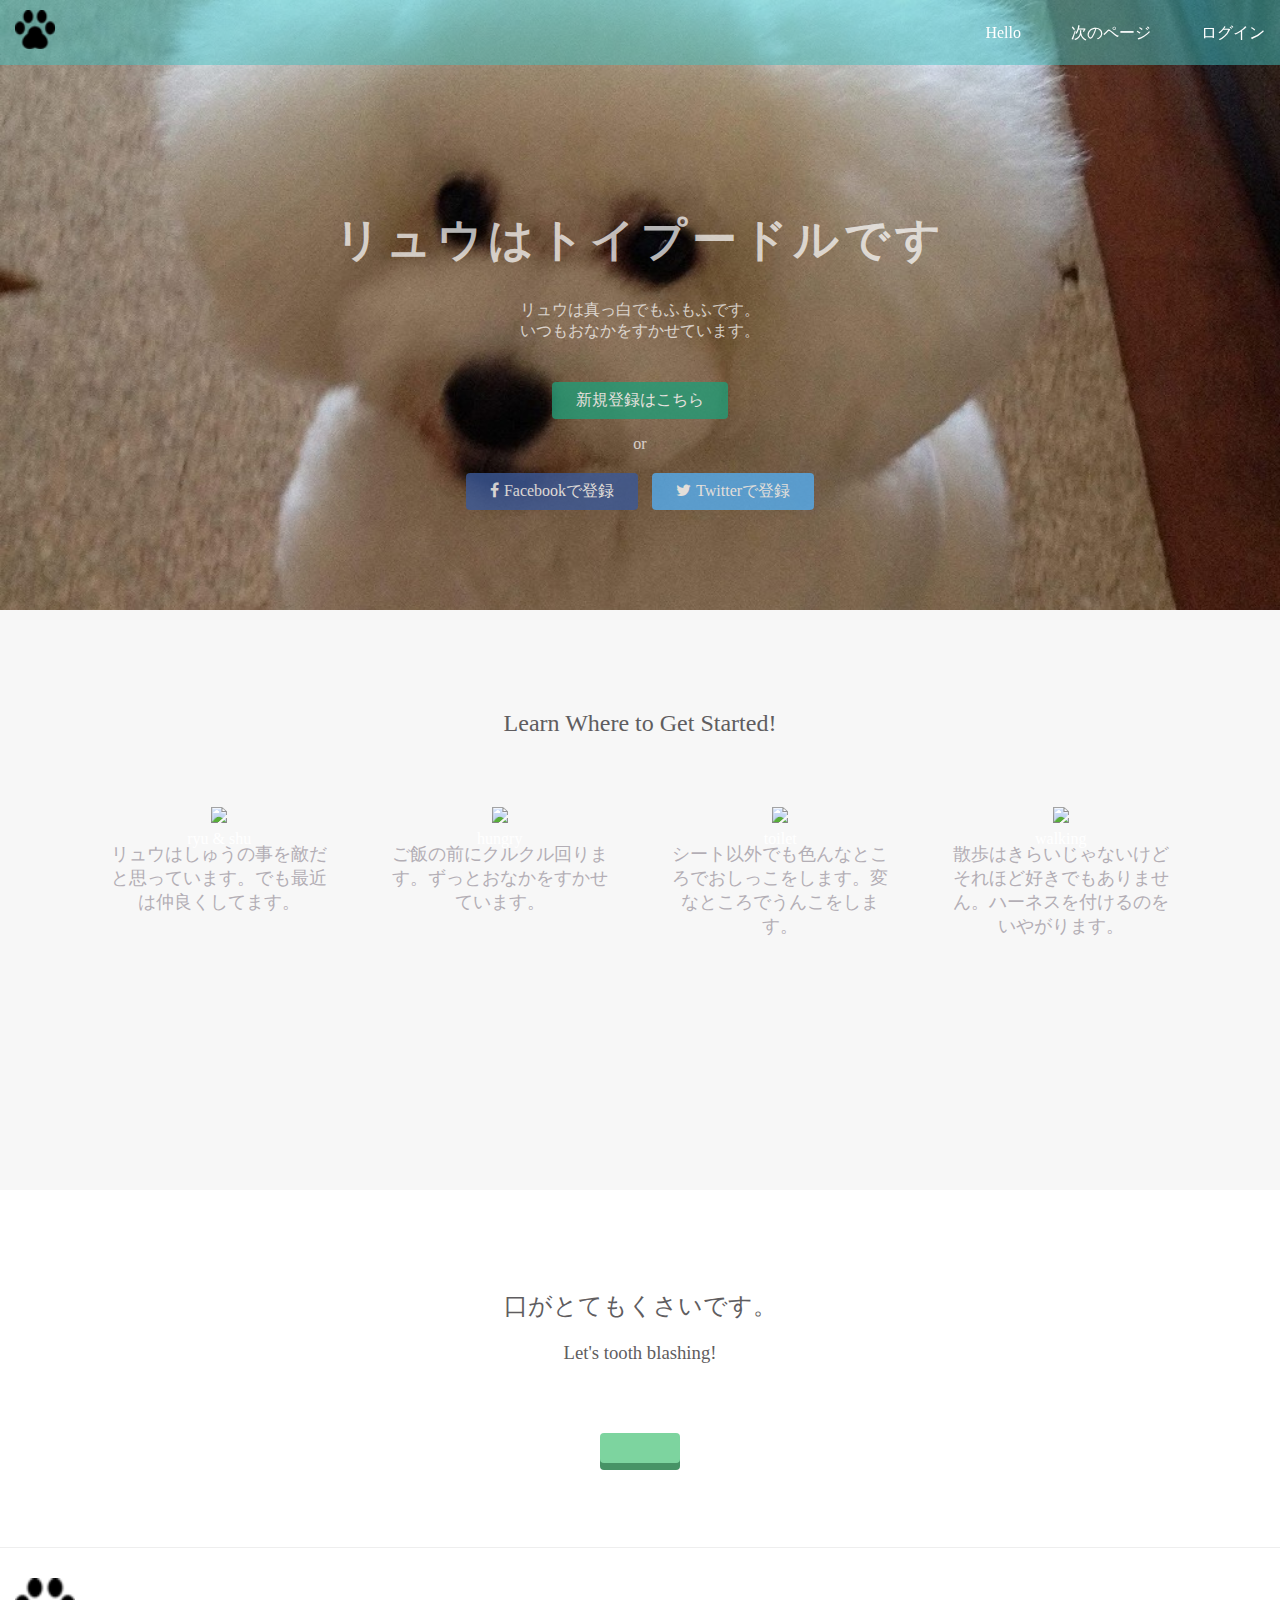
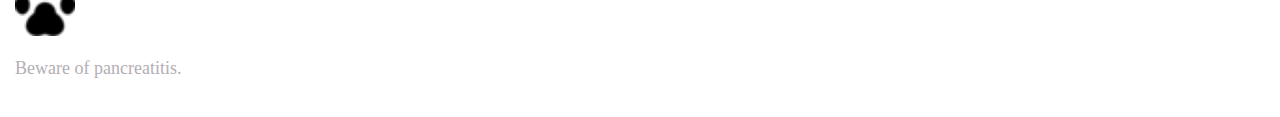
==== index.html @ 717d1f39 "Update index.html" ====
<!DOCTYPE html>
<html>
<head>
  <meta charset="utf-8">
  <meta name="viewport" content="width=device-width, initial-scale=1.0">
  <title>ryu</title>
  <link href="https://maxcdn.bootstrapcdn.com/font-awesome/4.7.0/css/font-awesome.min.css" rel="stylesheet" integrity="sha384-wvfXpqpZZVQGK6TAh5PVlGOfQNHSoD2xbE+QkPxCAFlNEevoEH3Sl0sibVcOQVnN" crossorigin="anonymous">
  <link rel="stylesheet" type="text/css" href="stylesheet.css">
</head>
<body>
  <header>
    <div class="container">
      <div class="header-left">
        <img class="logo" src="nikukyu.png">
      </div>
      <span class="fa fa-bars menu-icon"></span>
      <div class="header-right">
        <a href="index1.html">Hello</a>
        <a href="#">次のページ</a>
        <a href="#" class="login">ログイン</a>
      </div>
    </div>
  </header>
  <div class="top-wrapper">
    <div class="container">
      <h1>リュウはトイプードルです</h1>
      <p>リュウは真っ白でもふもふです。<br>いつもおなかをすかせています。</p>
      <div class="btn-wrapper">
        <a href="#" class="btn signup">新規登録はこちら</a>
        <p>or</p>
        <a href="#" class="btn facebook"><span class="fa fa-facebook"></span>Facebookで登録</a>
        <a href="#" class="btn twitter"><span class="fa fa-twitter"></span>Twitterで登録</a>
      </div>
    </div>
  </div>
  <div class="lesson-wrapper">
    <div class="container">
      <div class="heading">
        <h2>Learn Where to Get Started!</h2>
      </div>
      <div class="lessons">
        <div class="lesson">
          <div class="lesson-icon">
            <img src="https://prog-8.com/images/html/advanced/html.png">
            <p>ryu & shu</p>
          </div>
          <p class="text-contents">リュウはしゅうの事を敵だと思っています。でも最近は仲良くしてます。</p>
        </div>
        <div class="lesson">
          <div class="lesson-icon">
            <img src="https://prog-8.com/images/html/advanced/jQuery.png">
            <p>hungry</p>
          </div>
          <p class="text-contents">ご飯の前にクルクル回ります。ずっとおなかをすかせています。</p>
        </div>
        <div class="lesson">
          <div class="lesson-icon">
            <img src="https://prog-8.com/images/html/advanced/ruby.png">
            <p>toilet</p>
          </div>
          <p class="text-contents">シート以外でも色んなところでおしっこをします。変なところでうんこをします。</p>
        </div>
        <div class="lesson">
          <div class="lesson-icon">
            <img src="https://prog-8.com/images/html/advanced/php.png">
            <p>walking</p>
          </div>
          <p class="text-contents">散歩はきらいじゃないけどそれほど好きでもありません。ハーネスを付けるのをいやがります。</p>
        </div>
      </div>
      <div class="clear"></div>
    </div>
  </div>
  <div class="message-wrapper">
    <div class="container">
      <div class="heading">
        <h2>口がとてもくさいです。</h2>
        <h3>Let's tooth blashing!</h3>
      </div>
      <span class="btn message"></span>
    </div>
  </div>
  <footer>
    <div class="container">
      <img src="nikukyu.png">
      <p>Beware of pancreatitis.</p>
    </div>
  </footer>
</body>
</html>
---- stylesheet.css ----
* {
  box-sizing: border-box;
}

body {
  margin: 0;
  font-family: "Hiragino Kaku Gothic ProN";
}

a {
  text-decoration: none;
}

.container {
  width: 100%;
  padding: 0 15px;
  margin: 0 auto;
}

.top-wrapper {
  padding: 180px 0 100px 0;
  background-image: url(ryutop1.jpg);
  background-size: cover;
  color: white;
  text-align: center;
}

.top-wrapper h1 {
  opacity: 0.7;
  font-size: 45px;
  letter-spacing: 5px;
}

.top-wrapper p {
  opacity: 0.7;
  font-size: 16px;
  margin-bottom: 40px;
}

.btn-wrapper {
  text-align: center;
}

.btn-wrapper p {
  margin-bottom: 20px;
}

.signup {
  background-color: #239b76;
}

.facebook {
  background-color: #3b5998;
  margin-right: 10px;
}

.twitter {
  background-color: #55acee;
}

.btn {
  padding: 8px 24px;
  color: white;
  display: inline-block;
  opacity: 0.8;
  border-radius: 4px;
  text-align: center;
}

.btn:hover {
  opacity: 1;
}

.fa {
  margin-right: 5px;
}

header {
  height: 65px;
  width: 100%;
  background-color: rgba(63, 191, 191, 0.5);
  position :fixed;
  top: 0;
  z-index: 10;
}

.logo {
  width: 40px;
  margin-top: 10px;
}

.header-left {
  float: left;
}

.header-right {
  float: right;
  margin-right: -25px;
}

.header-right a {
  line-height: 65px;
  padding: 0 25px;
  color: white;
  display: block;
  float: left;
  transition: all 0.5s;
}

.header-right a:hover {
  background-color: rgba(255,255,255,0.3);
}

.lesson-wrapper {
  height: 580px;
  padding-bottom: 80px;
  padding-left: 5%;
  padding-right: 5%;
  background-color: #f7f7f7;
  text-align: center;
}

.heading {
  padding-top: 80px;
  padding-bottom: 50px;
  color: #5f5d60;
}

.heading h2 {
  font-weight: normal;
}

.lesson {
  float: left;
  width: 25%;
}

.lesson-icon {
  position: relative;
}

.lesson-icon p {
  position: absolute;
  top: 37%;
  width: 100%;
  color: white;
}

.text-contents {
  width: 80%;
  display: inline-block;
  margin-top: 15px;
  font-size: 18px;
  color: #b3aeb5;
}

.heading h3 {
  font-weight: normal;
}

.message-wrapper {
  border-bottom: 1px solid #eee;
  padding-bottom: 80px;
  text-align: center;
}

.message {
  padding: 15px 40px;
  background-color: #5dca88;
  cursor: pointer;
  box-shadow: 0px 7px #1a7940;
}

.message:active {
  position: relative;
  top: 7px;
  box-shadow: none;
}

footer img {
  width: 60px;
}

footer p {
  color: #b3aeb5;
  font-size: 18px;
}

footer {
  padding-top: 30px;
  padding-bottom: 20px;
}

.menu-icon {
  color: white;
  float: right;
  font-size: 25px;
  padding: 21px 0;
  display: none;
}

.clear {
  clear: left;
}

@media all and (max-width: 1000px) {
  .lesson {
    width: 50%;
    margin-bottom: 50px;
  }

  .lesson-wrapper {
    height: 990px;
  }

  footer {
    text-align: center;
  }
}

@media all and (max-width: 750px) {
  .top-wrapper h1 {
    font-size: 32px;
  }

  .heading h2 {
    font-size: 20px;
  }
}

@media all and (max-width: 670px) {
  .header-right {
    display: none;
  }

  .menu-icon {
    display: block;
  }

  .top-wrapper .btn {
    width: 100%;
  }

  .twitter {
    margin-top: 10px;
  }

  .top-wrapper {
    text-align: left;
  }

  .top-wrapper h1 {
    font-size: 24px;
  }

  .top-wrapper p {
    font-size: 14px;
  }

  .lesson {
    width: 100%;
  }

  .lesson-wrapper {
    height: 1700px;
  }

  .message-wrapper .btn {
    width: 100%;
  }
}
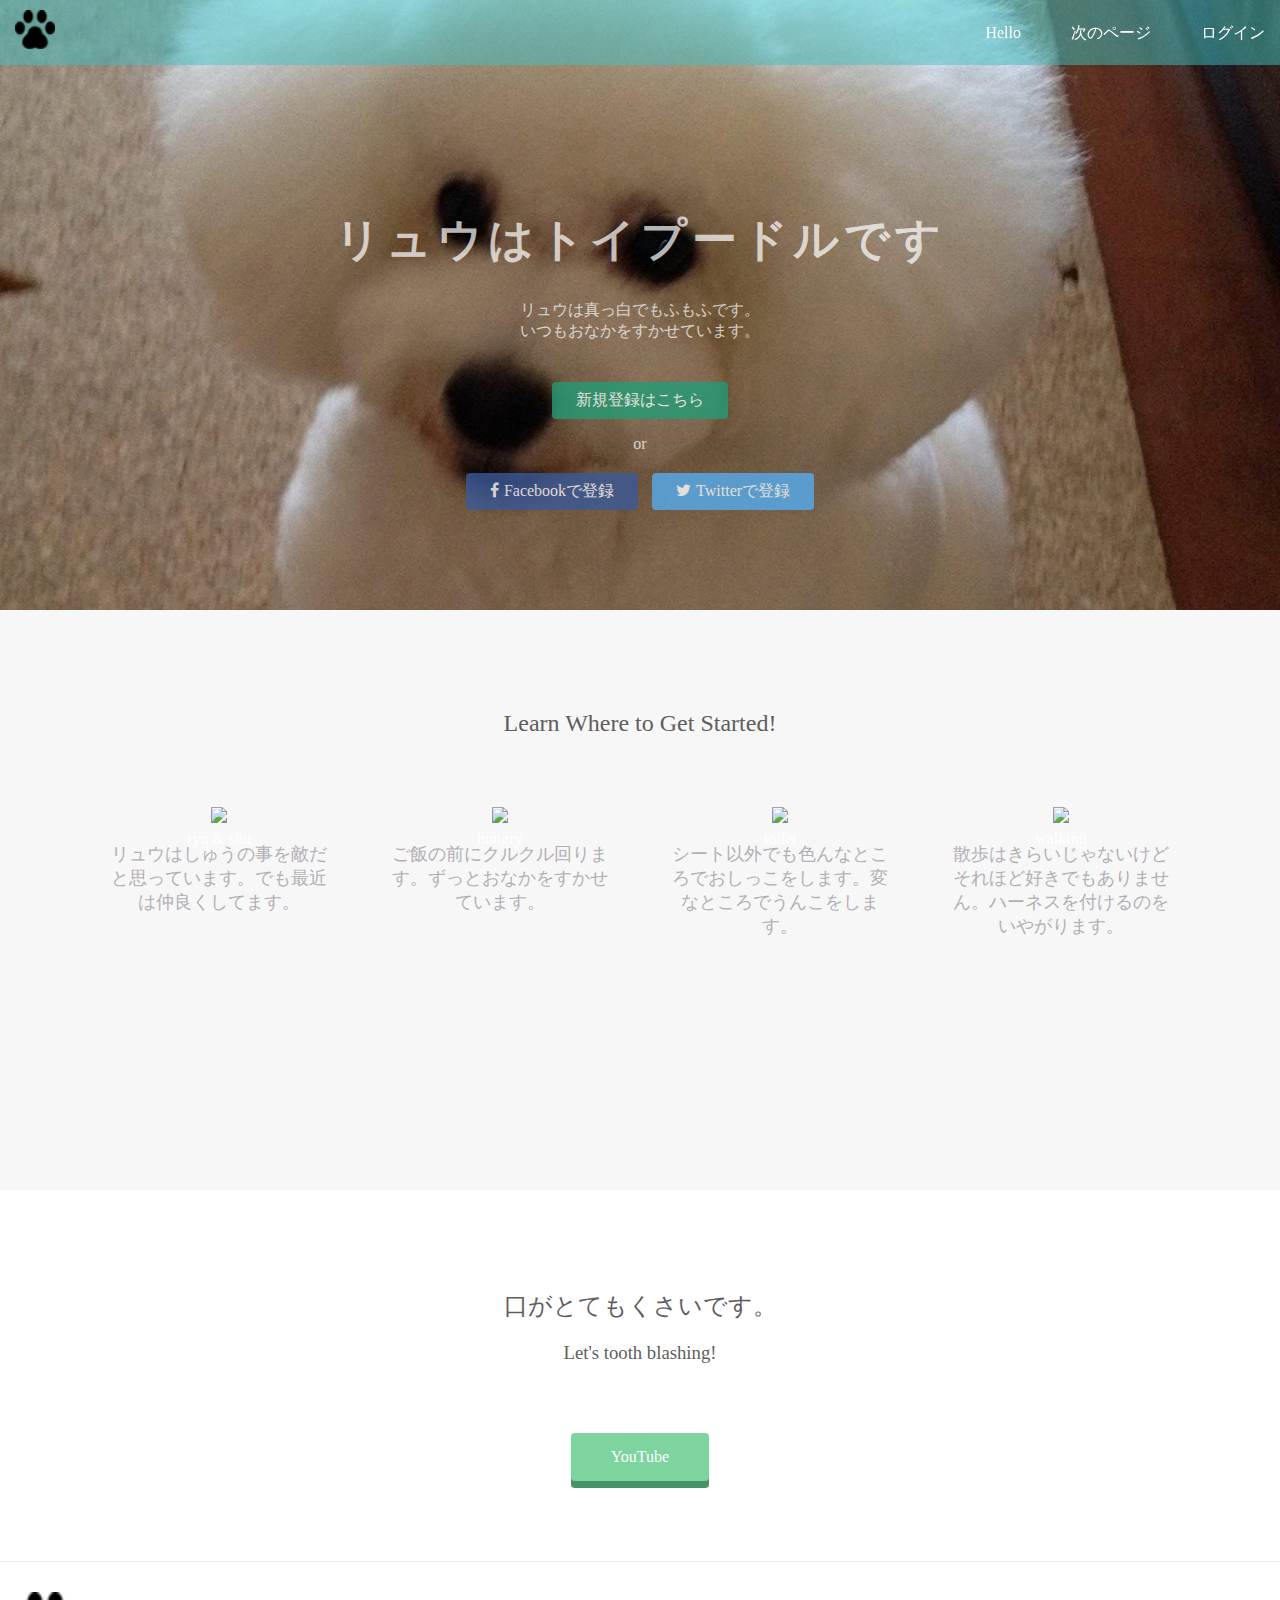
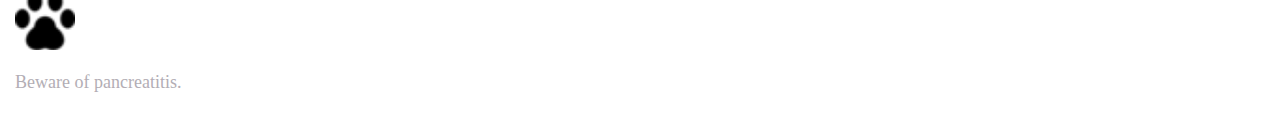
==== commit 06e4f927: "Update index.html" ====
--- a/index.html
+++ b/index.html
@@ -77,7 +77,7 @@
         <h2>口がとてもくさいです。</h2>
         <h3>Let's tooth blashing!</h3>
       </div>
-      <span class="btn message"></span>
+      <span class="btn message">YouTube</span>
     </div>
   </div>
   <footer>
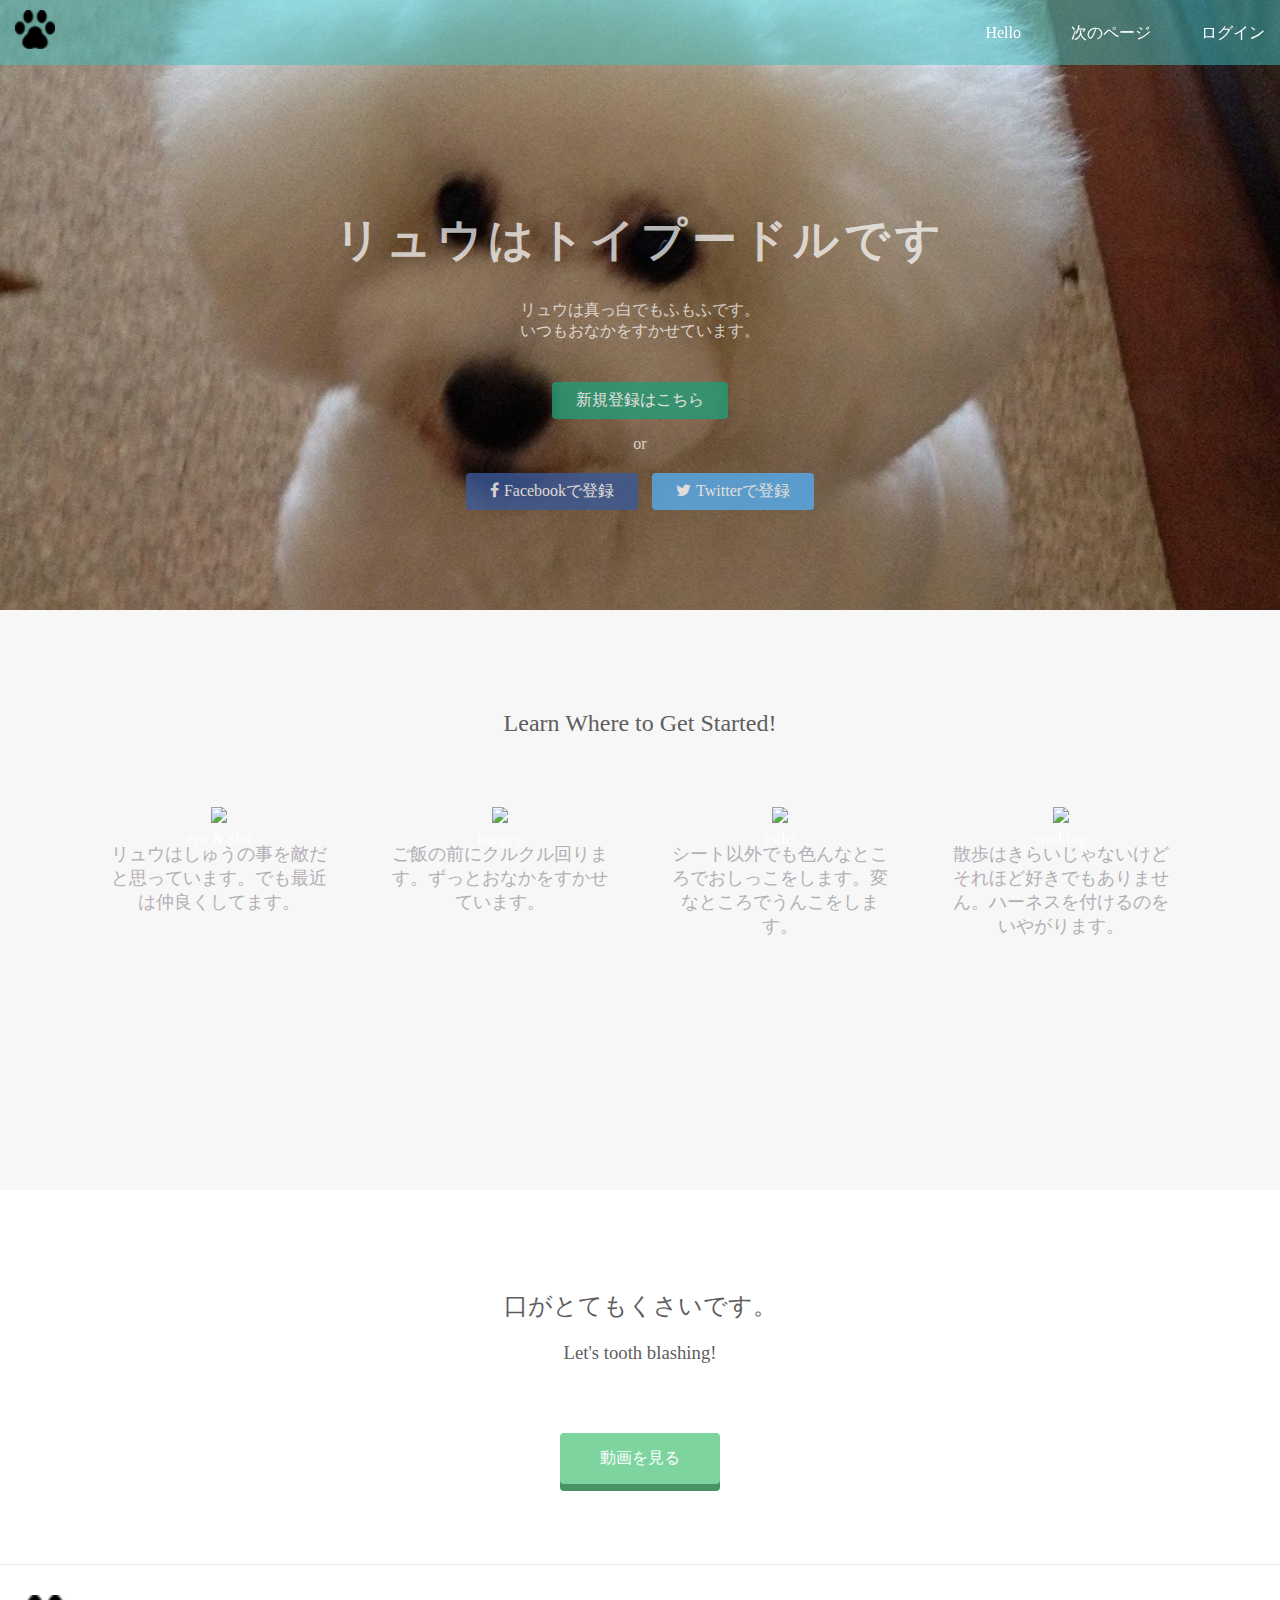
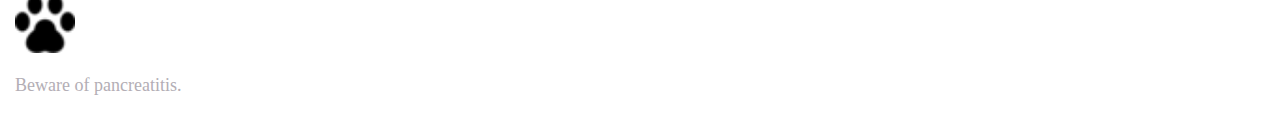
==== commit 4aadf02d: "Update index.html" ====
--- a/index.html
+++ b/index.html
@@ -77,7 +77,7 @@
         <h2>口がとてもくさいです。</h2>
         <h3>Let's tooth blashing!</h3>
       </div>
-      <span class="btn message">YouTube</span>
+      <a class="btn message" href="https://youtu.be/ukA0ZIQ3UUY">動画を見る</a>
     </div>
   </div>
   <footer>
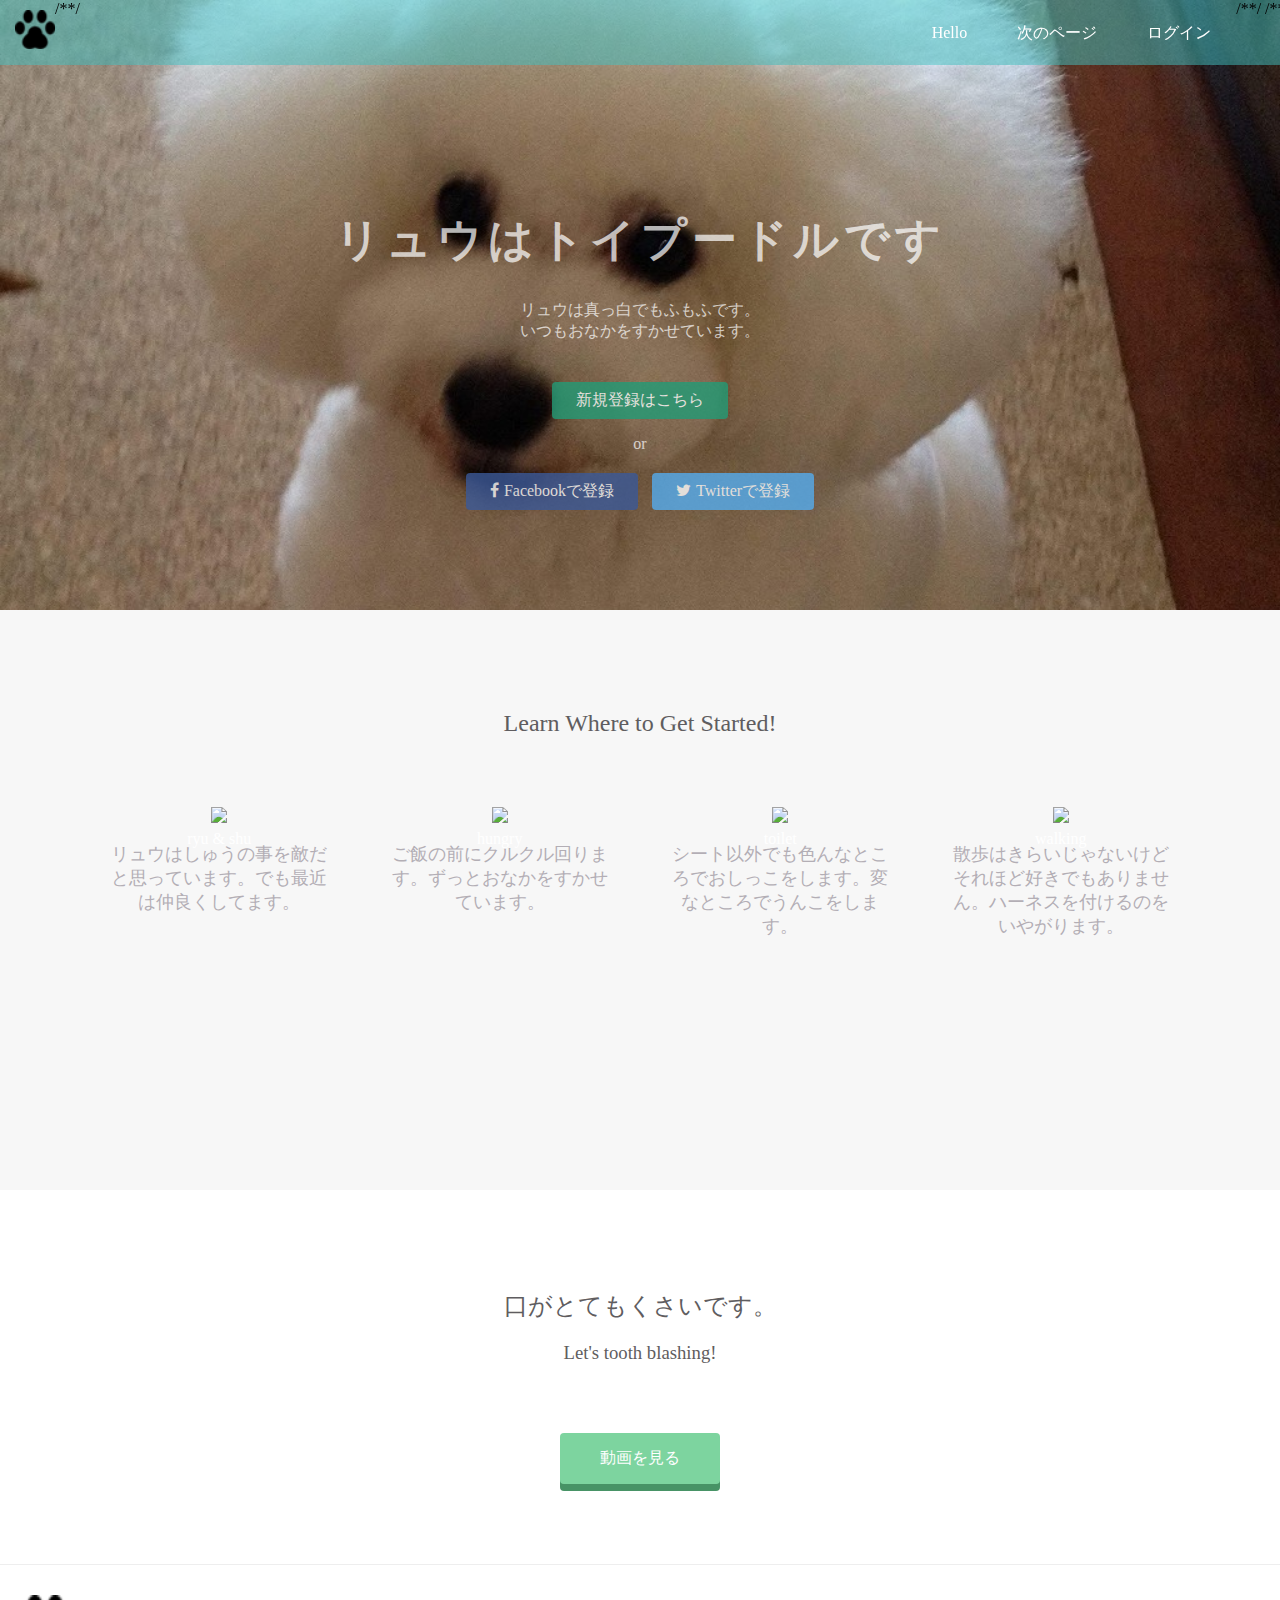
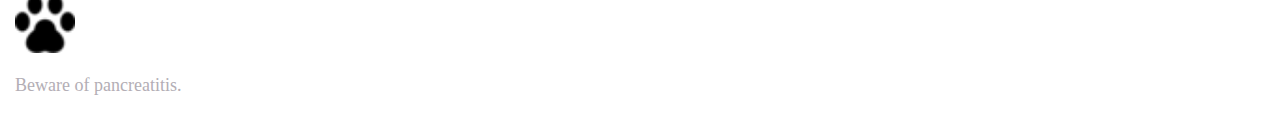
==== commit 5764d356: "Update index.html" ====
--- a/index.html
+++ b/index.html
@@ -13,11 +13,11 @@
       <div class="header-left">
         <img class="logo" src="nikukyu.png">
       </div>
-      <span class="fa fa-bars menu-icon"></span>
+      /*<span class="fa fa-bars menu-icon"></span>*/
       <div class="header-right">
         <a href="index1.html">Hello</a>
-        <a href="#">次のページ</a>
-        <a href="#" class="login">ログイン</a>
+        /*<a href="#">次のページ</a>*/
+        /*<a href="#" class="login">ログイン</a>*/
       </div>
     </div>
   </header>
@@ -77,7 +77,7 @@
         <h2>口がとてもくさいです。</h2>
         <h3>Let's tooth blashing!</h3>
       </div>
-      <a class="btn message" href="https://youtu.be/ukA0ZIQ3UUY">動画を見る</a>
+      <a class="btn message" href="index2.html">動画を見る</a>
     </div>
   </div>
   <footer>
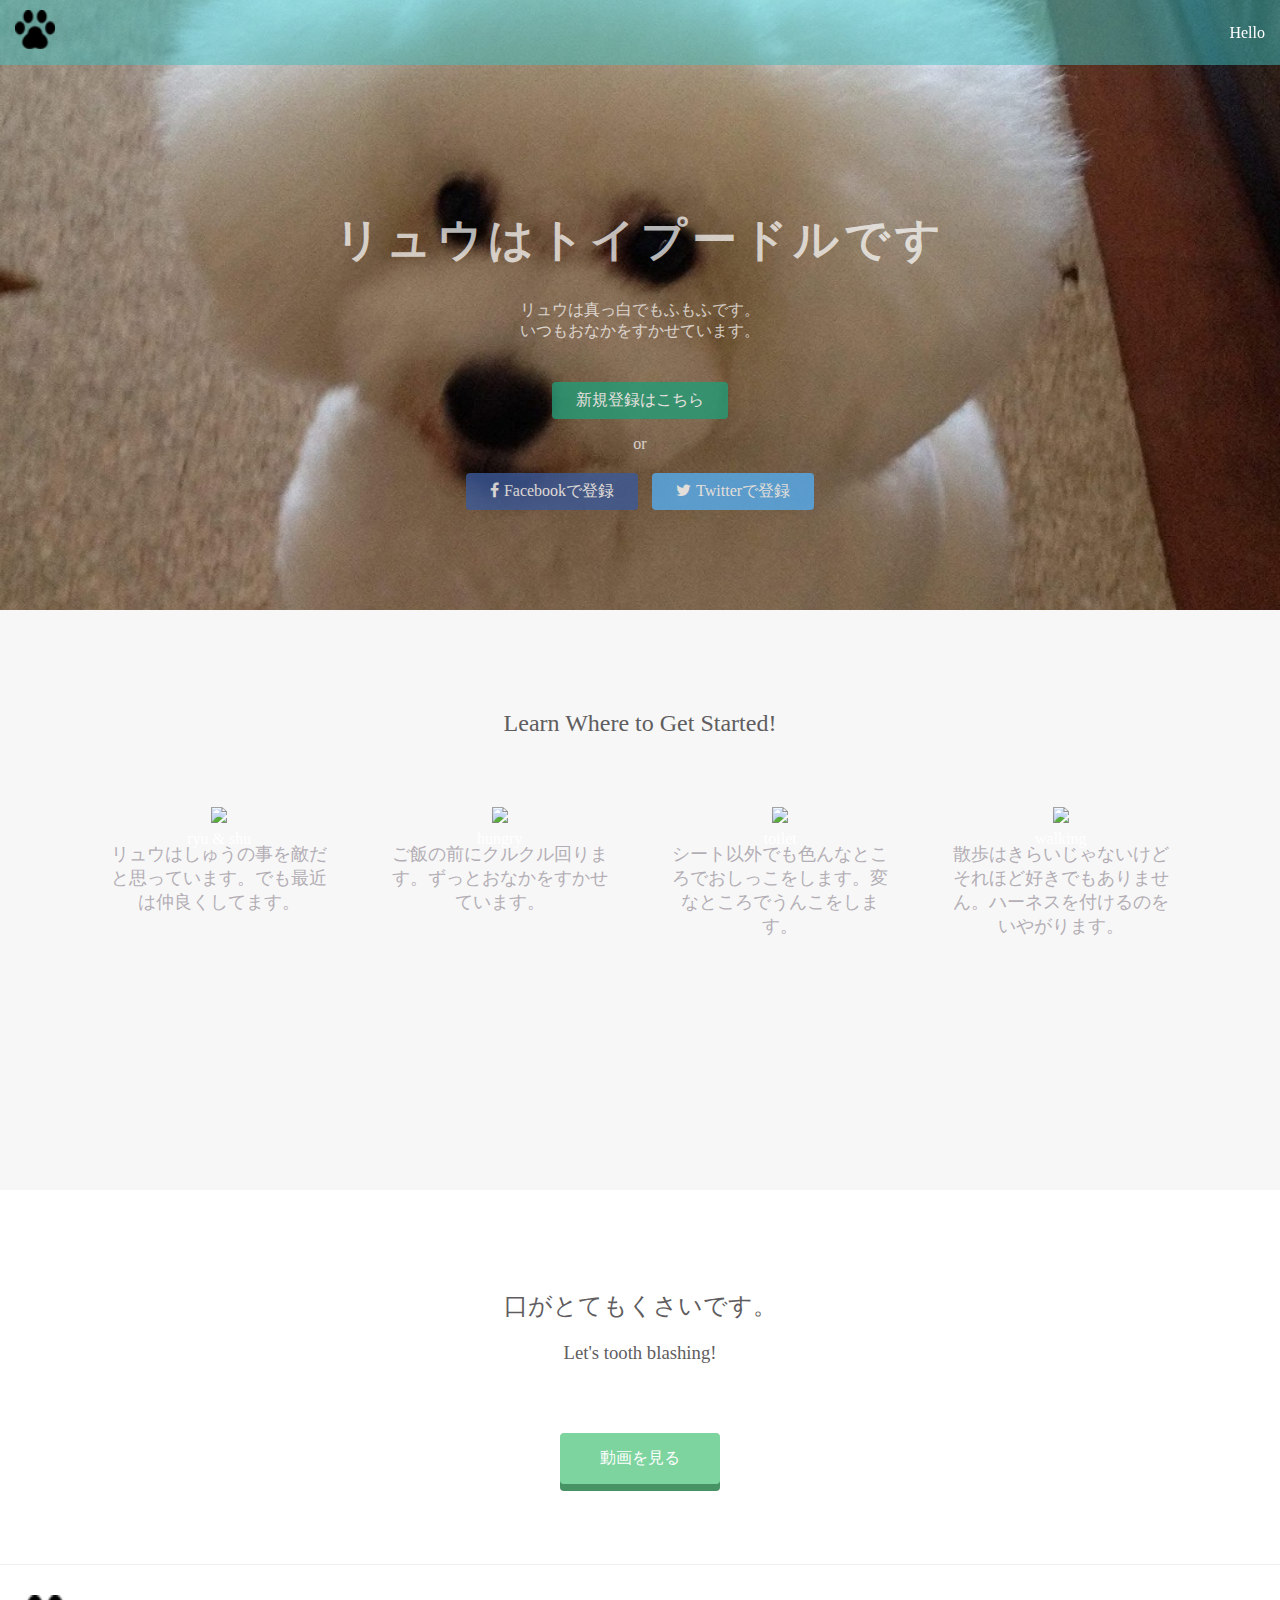
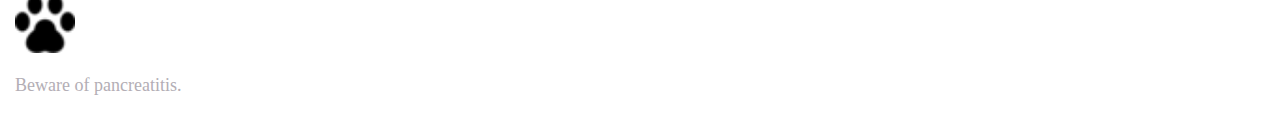
==== commit 27c7530c: "Update index.html" ====
--- a/index.html
+++ b/index.html
@@ -13,11 +13,11 @@
       <div class="header-left">
         <img class="logo" src="nikukyu.png">
       </div>
-      /*<span class="fa fa-bars menu-icon"></span>*/
+      <!--<span class="fa fa-bars menu-icon"></span>-->
       <div class="header-right">
         <a href="index1.html">Hello</a>
-        /*<a href="#">次のページ</a>*/
-        /*<a href="#" class="login">ログイン</a>*/
+        <!--<a href="#">次のページ</a>-->
+        <!--<a href="#" class="login">ログイン</a>-->
       </div>
     </div>
   </header>
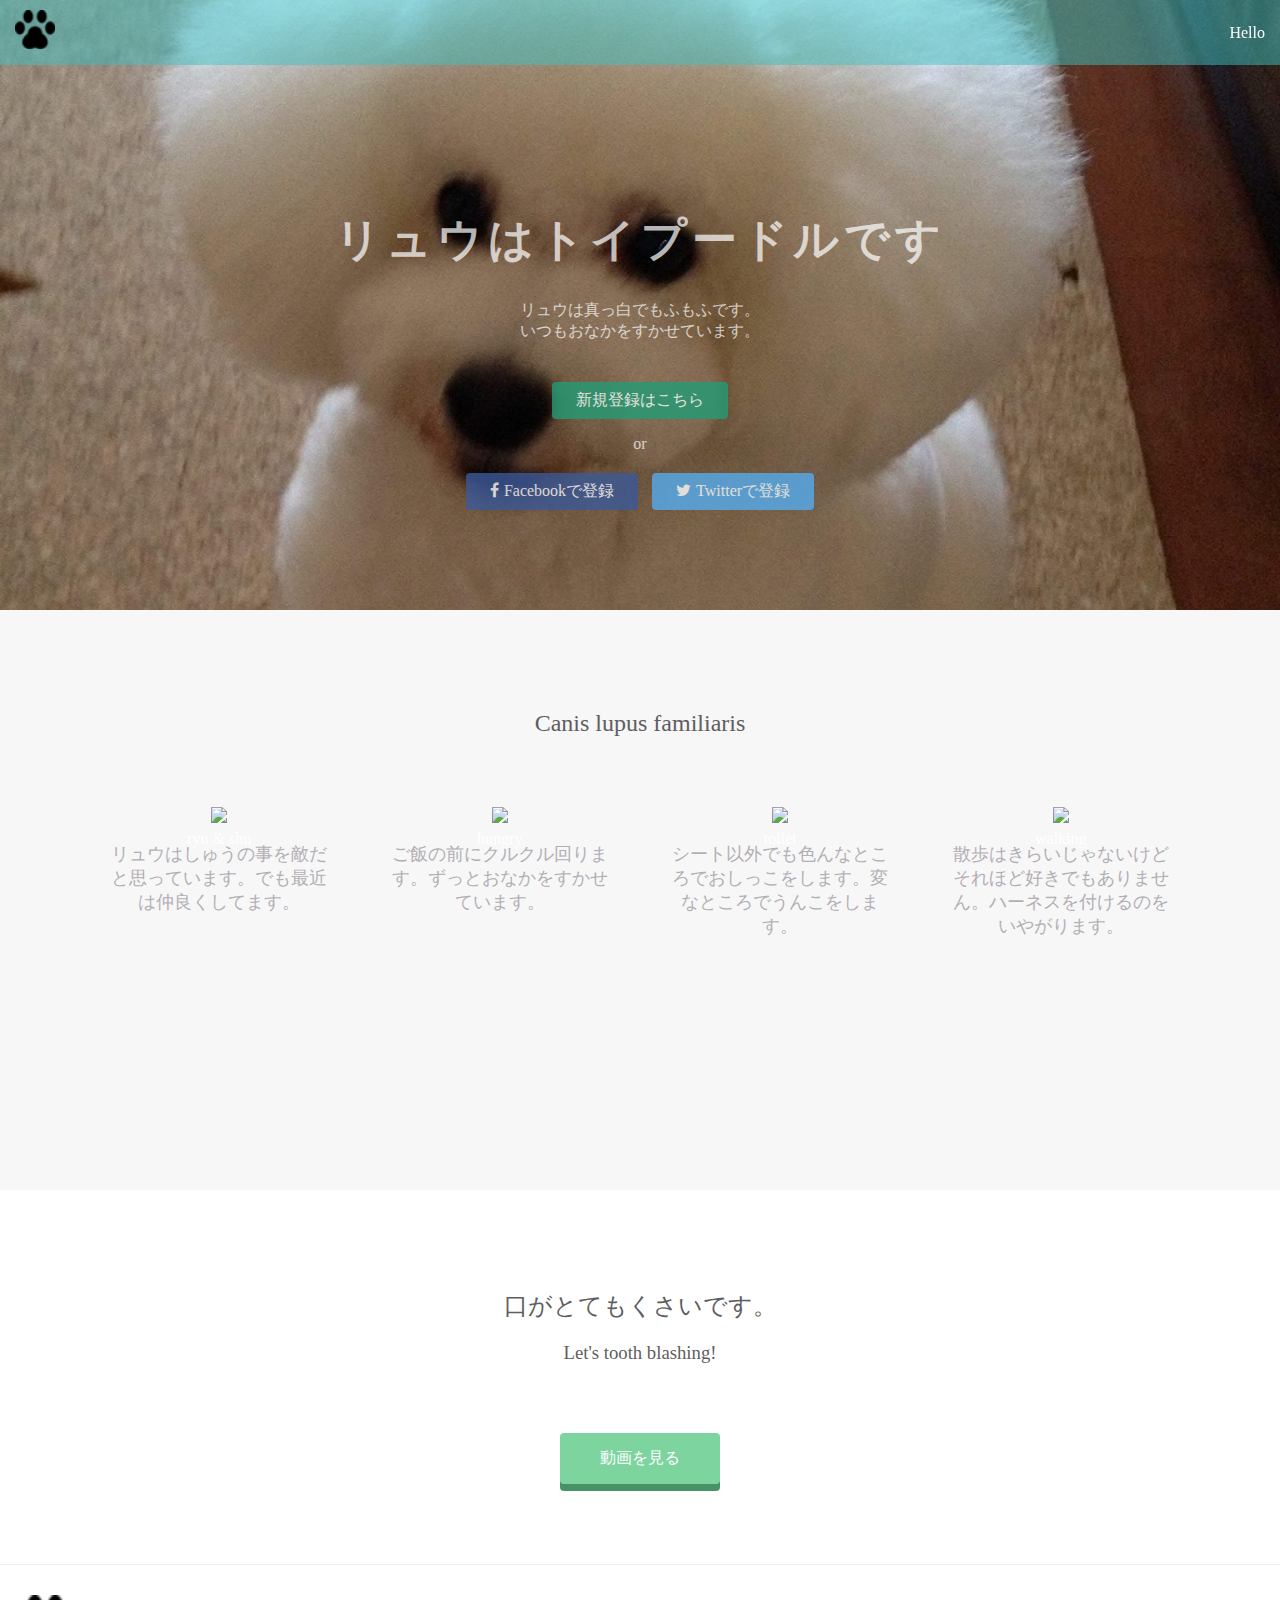
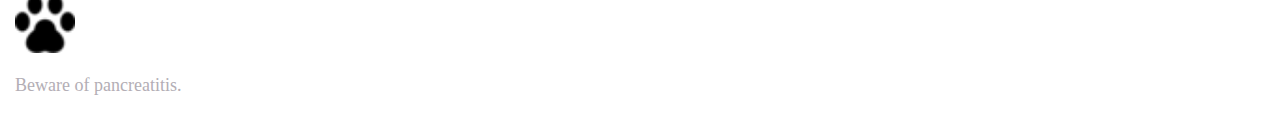
==== commit b7dd3602: "Update index.html" ====
--- a/index.html
+++ b/index.html
@@ -36,7 +36,7 @@
   <div class="lesson-wrapper">
     <div class="container">
       <div class="heading">
-        <h2>Learn Where to Get Started!</h2>
+        <h2>Canis lupus familiaris</h2>
       </div>
       <div class="lessons">
         <div class="lesson">
--- a/stylesheet.css
+++ b/stylesheet.css
@@ -229,9 +229,9 @@
 }
 
 @media all and (max-width: 670px) {
-  .header-right {
+  /*.header-right {
     display: none;
-  }
+  }*/
 
   .menu-icon {
     display: block;
